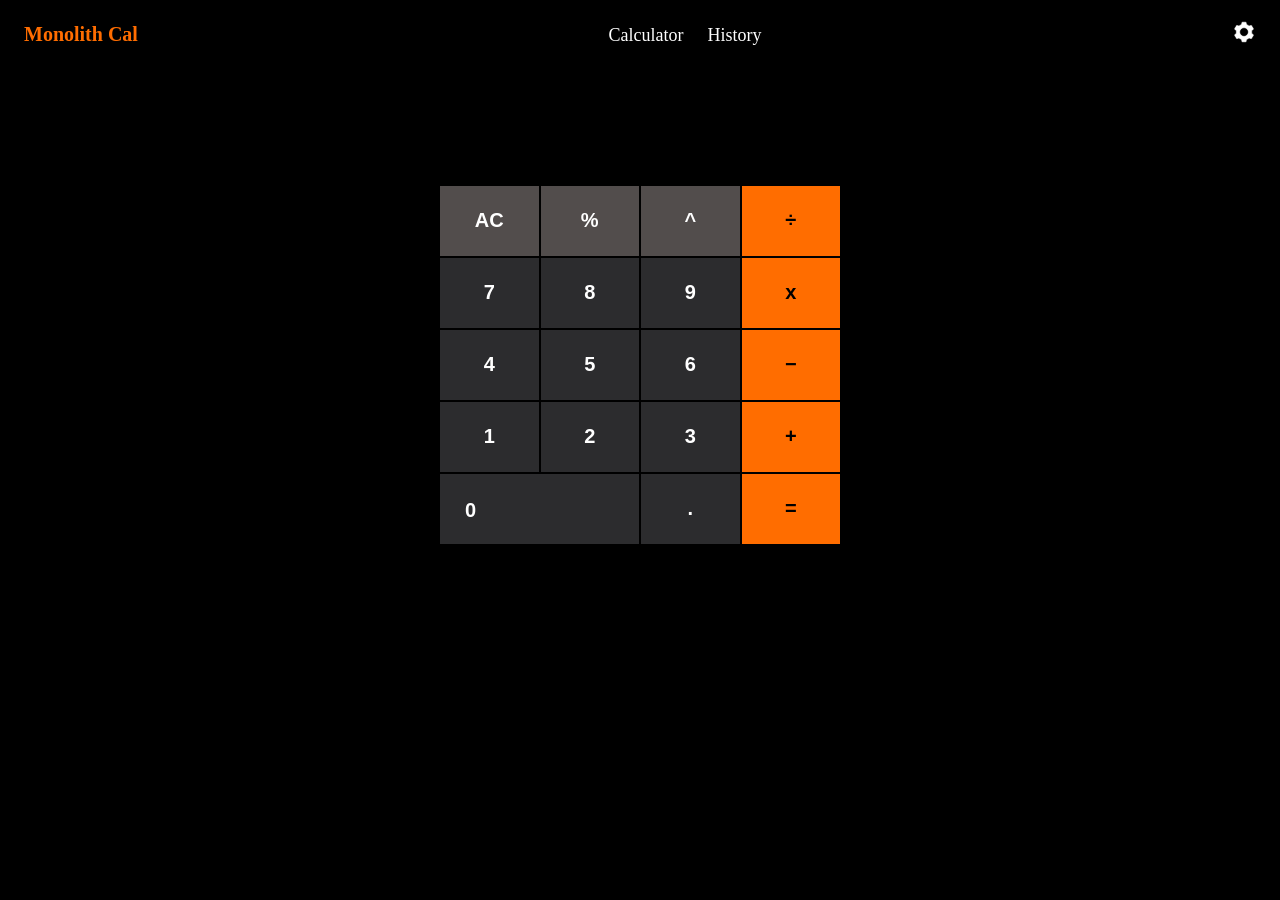
==== index.html @ bac54b08 "Upload project progress" ====
<!DOCTYPE html>
<html lang="en">
<head>
    <meta charset="UTF-8">
    <meta name="viewport" content="width=device-width, initial-scale=1.0">
    <title>Calculator</title>
    <link rel="stylesheet" href="./styles/index.css">
</head>
<body>
    <header class="topbar">
        <div class="title-text">Monolith Cal</div>
        <nav class="menu">
            <a href="./index.html">Calculator</a>
            <a href="./history.html">History</a>
        </nav>
        <div class="settings">
            <img src="/images/settings.png" alt="settings">
        </div>
    </header>
    
    <div class="main-container">
        <div class="main-screen" id="screen"></div>
        <div class="operation-text" id="screen2"></div>

        <div class="btn-container"> 
            <button class="btn btn-special" onclick="erase()">AC</button>
            <button class="btn btn-special" onclick="handleClick('%')">%</button>
            <button class="btn btn-special" onclick="handleClick('^')">^</button>
            <button class="btn btn-op" onclick="handleClick('/')">÷</button>
        </div>

        <div class="btn-container"> 
            <button class="btn btn-numbers" onclick="handleClick(7)">7</button>
            <button class="btn btn-numbers" onclick="handleClick(8)">8</button>
            <button class="btn btn-numbers" onclick="handleClick(9)">9</button>
            <button class="btn btn-op" onclick="handleClick('x')">x</button>
        </div>

        <div class="btn-container">
            <button class="btn btn-numbers" onclick="handleClick(4)">4</button>
            <button class="btn btn-numbers" onclick="handleClick(5)">5</button>
            <button class="btn btn-numbers" onclick="handleClick(6)">6</button>
            <button class="btn btn-op" onclick="handleClick('-')">−</button>
        </div>
        <div class="btn-container">
            <button class="btn btn-numbers" onclick="handleClick(1)">1</button>
            <button class="btn btn-numbers" onclick="handleClick(2)">2</button>
            <button class="btn btn-numbers" onclick="handleClick(3)">3</button>
            <button class="btn btn-op" onclick="handleClick('+')">+</button>
        </div>
        <div class="btn-container last-row">
            <button class="btn btn-numbers zero" onclick="handleClick(0)">0</button>
            <button class="btn btn-numbers" onclick="handleClick('.')">.</button>
            <button class="btn btn-op" onclick="calculate('=')">=</button>
        </div>
    </div>

    <script src="./script.js"></script>
</body>
</html>
---- styles/index.css ----
body {
    margin: 0;
    background-color: black;
    display: flex;
    flex-direction: column;

}


.main-container {
    width: 400px;
    height: 500px;
    padding: 2%;
    display: flex;
    flex-direction: column;
    background-color: black;
    margin: auto;
}

.main-screen {
    width: 390px;
    height: 20px;
    border-radius: 2%;
    font-size: 20px;
    background-color: black;
    color: white;
    text-align: right;
    font-family: 'Segoe UI', Tahoma, Geneva, Verdana, sans-serif;
}

.operation-text {
    width: 390px;
    height: 70px;
    font-size: 60px;
    color: white;
    text-align: right;
    font-family: 'Segoe UI', Tahoma, Geneva, Verdana, sans-serif;
    font-weight: bold;
}

.btn {
    width: 150px;
    height: 70px;
    font-family: 'Segoe UI', Tahoma, Geneva, Verdana, sans-serif;
    font-weight: bold;
    font-size: 20px;
    border: 0px solid transparent;
}

.btn-container {
    margin-top: 2px;
    display: flex;
    column-gap: 2px;
    justify-content: center;
}

.btn-op {
    background-color: #FF6D00;
}

.btn-numbers {
    background-color: #2C2C2E;
    color: white;
}

.btn-special {
    background-color: #524D4C;
    color: white;
}

.last-row {
    margin-top: 2px;
    display: grid;
    grid-template-columns: repeat(4, 1fr);
    column-gap: 2px;   
}

.last-row .btn {
    width: 100%;
}

.zero {
    text-align: left;
    padding: 0px;
    margin: 0;
    grid-column: span 2;
    padding: 25px;
}

.topbar {
    display: flex;
    justify-content: space-between;
    align-items: center;
    padding: 18px 24px;
    background-color: black;
    color: white;
}

.title-text {
    font-size: 20px;
    font-weight: bold;
    color: #FF6D00;
}

.menu {
    display: flex;
    gap: 24px;
    color: white;
    font-size: 18px;
    padding-bottom: 4px;
}

.menu a {
    color: white;
    margin-top: 7px;
    text-decoration: none;
}

.settings img {
    cursor: pointer;
    width: 24px;
    height: 24px;

}
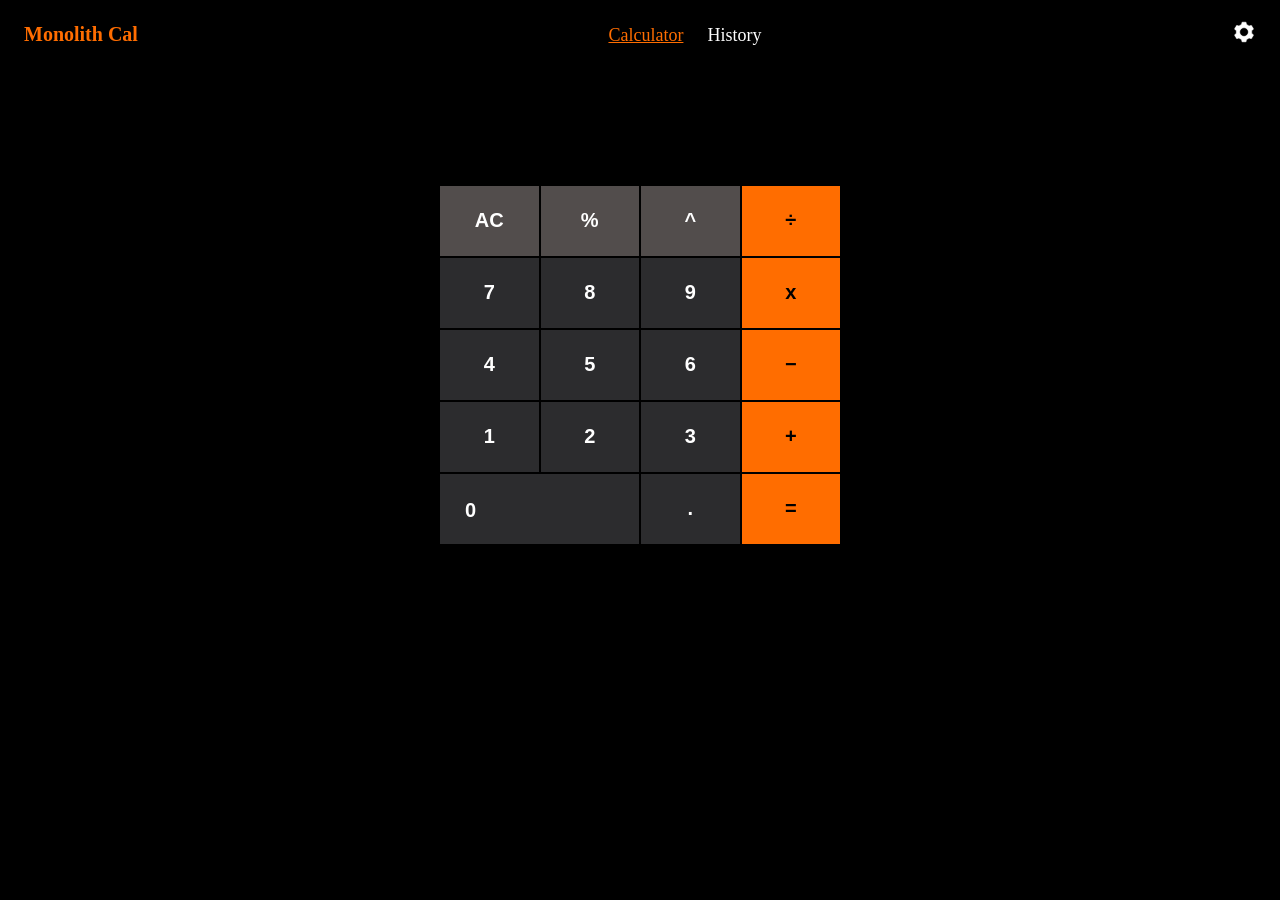
==== commit a7407cf7: "add same navbar to history" ====
--- a/index.html
+++ b/index.html
@@ -10,7 +10,7 @@
     <header class="topbar">
         <div class="title-text">Monolith Cal</div>
         <nav class="menu">
-            <a href="./index.html">Calculator</a>
+            <a href="./index.html" class="active">Calculator</a>
             <a href="./history.html">History</a>
         </nav>
         <div class="settings">
--- a/styles/index.css
+++ b/styles/index.css
@@ -117,6 +117,11 @@
     text-decoration: none;
 }
 
+.menu a.active {
+    color: #FF6D00;
+    text-decoration: underline;
+}
+
 .settings img {
     cursor: pointer;
     width: 24px;
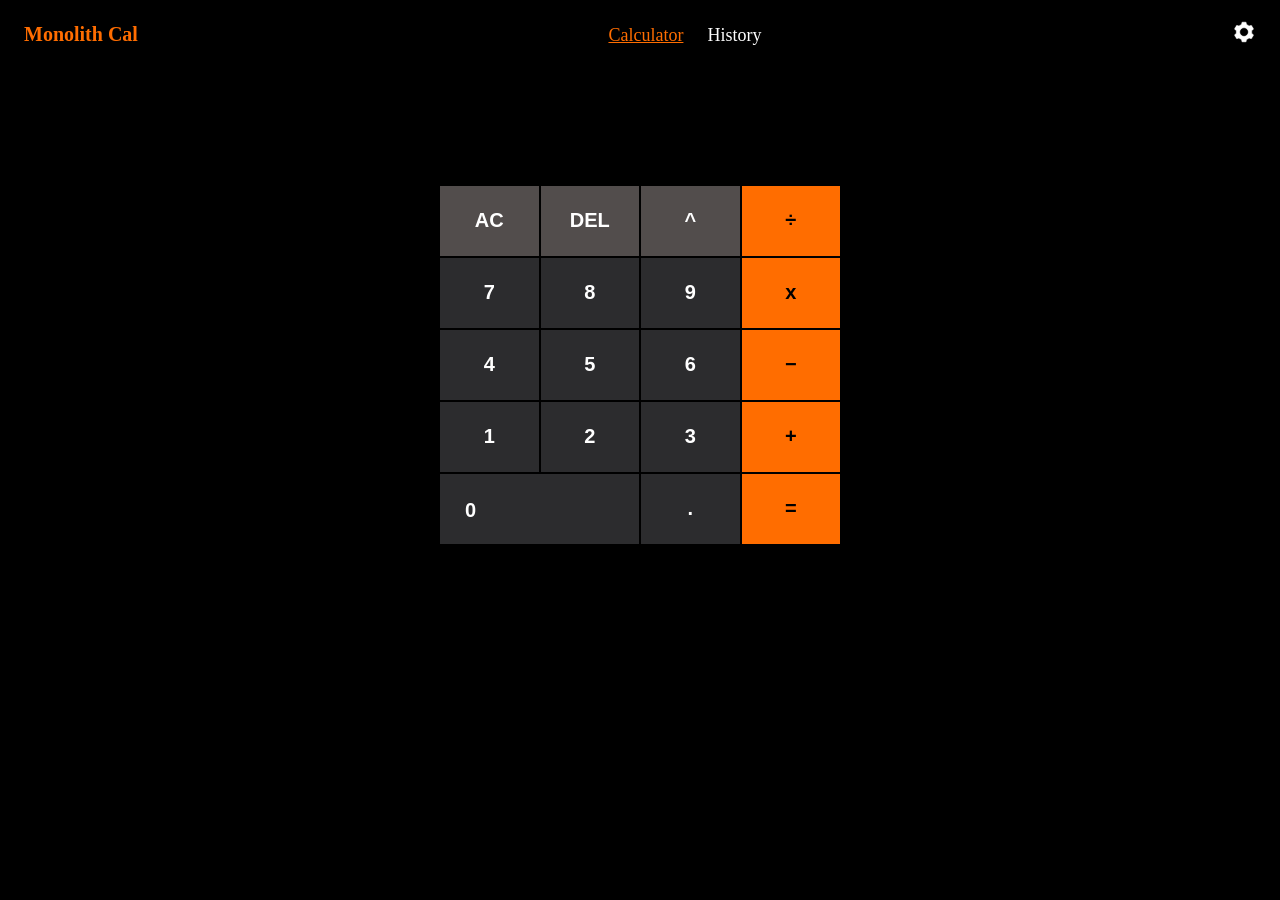
==== commit 294de89a: "add button of delete one character" ====
--- a/index.html
+++ b/index.html
@@ -24,7 +24,7 @@
 
         <div class="btn-container"> 
             <button class="btn btn-special" onclick="erase()">AC</button>
-            <button class="btn btn-special" onclick="handleClick('%')">%</button>
+            <button class="btn btn-special" onclick="handleClick('DEL')">DEL</button>
             <button class="btn btn-special" onclick="handleClick('^')">^</button>
             <button class="btn btn-op" onclick="handleClick('/')">÷</button>
         </div>
